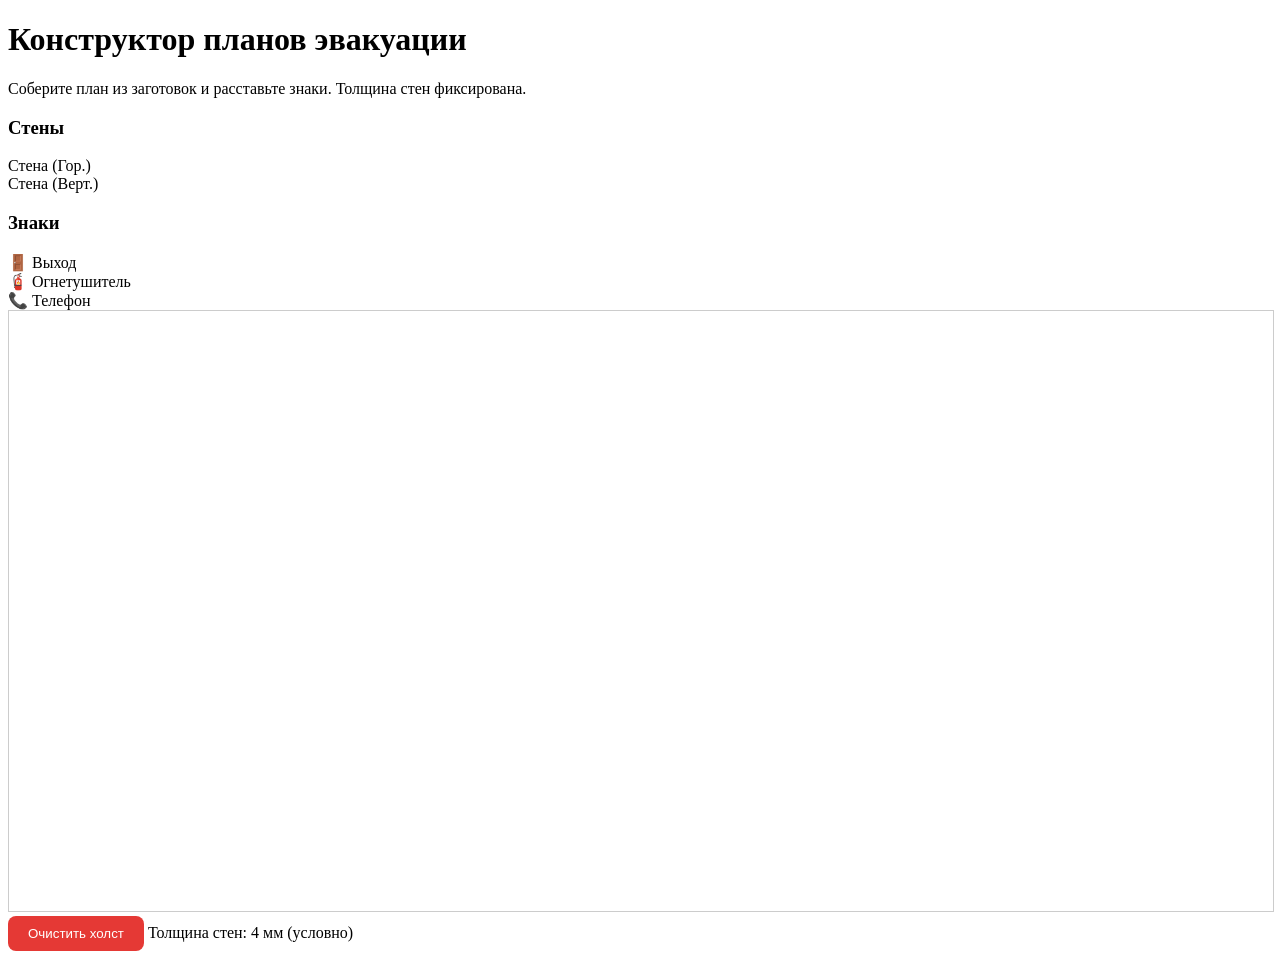
==== plans/index.html @ a9067266 "Create index.html" ====
<!DOCTYPE html>
<html lang="ru">
<head>
  <meta charset="UTF-8">
  <meta name="viewport" content="width=device-width, initial-scale=1.0">
  <title>Конструктор планов эвакуации</title>
  <link rel="stylesheet" href="style.css">
</head>
<body>
  <div class="app-container">
    <header>
      <h1>Конструктор планов эвакуации</h1>
      <p>Соберите план из заготовок и расставьте знаки. Толщина стен фиксирована.</p>
    </header>

    <div class="main-area">
      <!-- Палитра -->
      <aside class="palette">
        <h3>Стены</h3>
        <div class="wall-tools">
          <div class="tool wall-h" draggable="true" data-type="wall-h">Стена (Гор.)</div>
          <div class="tool wall-v" draggable="true" data-type="wall-v">Стена (Верт.)</div>
        </div>
        
        <h3>Знаки</h3>
        <div class="sign-tools">
          <div class="tool sign-exit" draggable="true" data-type="sign" data-sign="exit">🚪 Выход</div>
          <div class="tool sign-ext" draggable="true" data-type="sign" data-sign="extinguisher">🧯 Огнетушитель</div>
          <div class="tool sign-phone" draggable="true" data-type="sign" data-sign="phone">📞 Телефон</div>
        </div>
      </aside>

      <!-- Рабочая область -->
      <main class="workspace">
        <svg id="canvas" width="100%" height="600" style="background: #fff; border: 1px solid #ccc;">
          <!-- Сюда будут добавляться элементы -->
          <g id="grid-layer"></g>
          <g id="content-layer"></g>
        </svg>
      </main>
    </div>
    
    <div class="status-bar">
      <button id="clearBtn" style="background: #e53935; color: white; border: none; padding: 10px 20px; border-radius: 8px; cursor: pointer;">Очистить холст</button>
      <span>Толщина стен: 4 мм (условно)</span>
    </div>
  </div>
  <script src="script.js"></script>
</body>
</html>
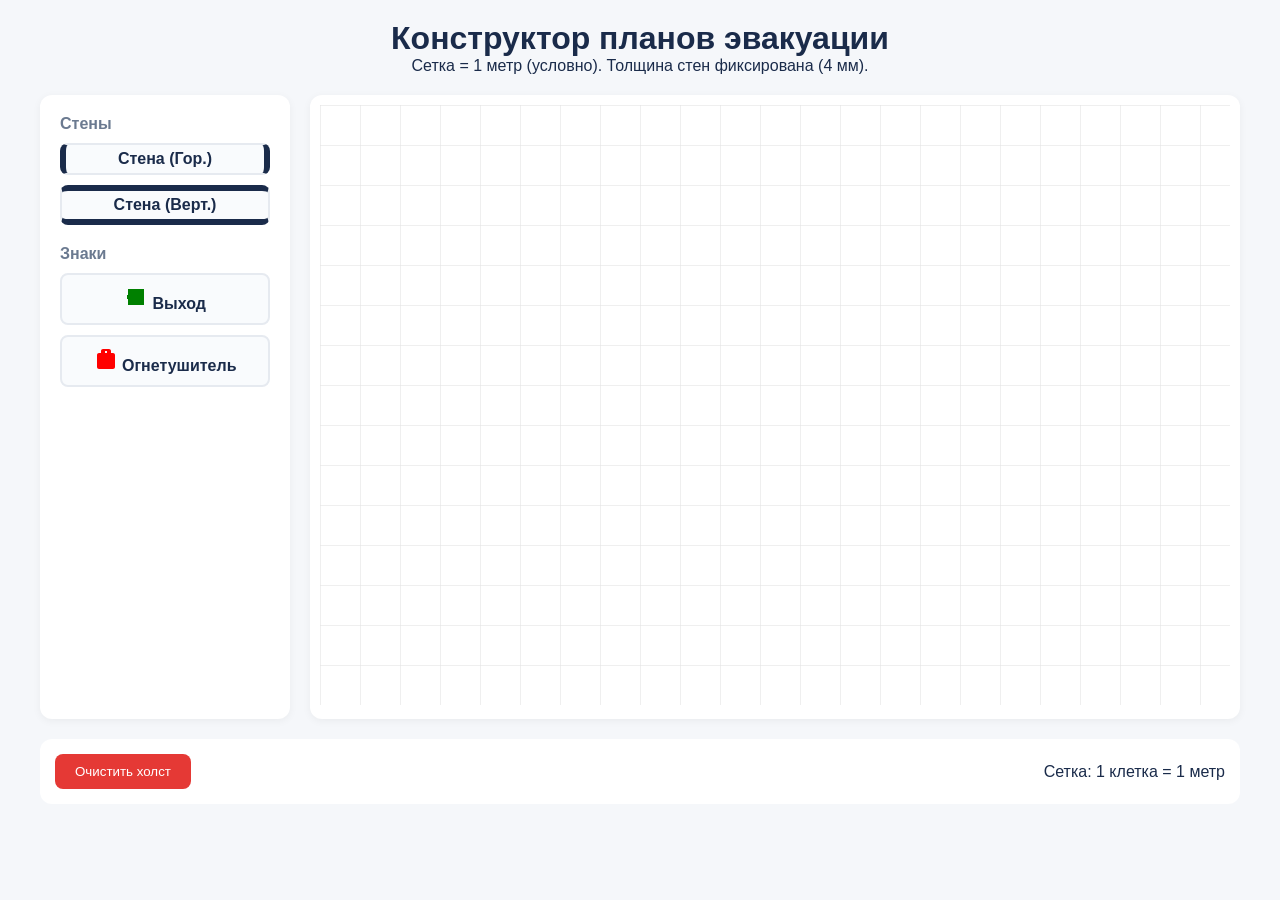
==== commit 571e9bf3: "Update index.html" ====
--- a/plans/index.html
+++ b/plans/index.html
@@ -10,7 +10,7 @@
   <div class="app-container">
     <header>
       <h1>Конструктор планов эвакуации</h1>
-      <p>Соберите план из заготовок и расставьте знаки. Толщина стен фиксирована.</p>
+      <p>Сетка = 1 метр (условно). Толщина стен фиксирована (4 мм).</p>
     </header>
 
     <div class="main-area">
@@ -18,23 +18,33 @@
       <aside class="palette">
         <h3>Стены</h3>
         <div class="wall-tools">
-          <div class="tool wall-h" draggable="true" data-type="wall-h">Стена (Гор.)</div>
-          <div class="tool wall-v" draggable="true" data-type="wall-v">Стена (Верт.)</div>
+          <div class="tool wall-h" data-type="wall-h">Стена (Гор.)</div>
+          <div class="tool wall-v" data-type="wall-v">Стена (Верт.)</div>
         </div>
         
         <h3>Знаки</h3>
         <div class="sign-tools">
-          <div class="tool sign-exit" draggable="true" data-type="sign" data-sign="exit">🚪 Выход</div>
-          <div class="tool sign-ext" draggable="true" data-type="sign" data-sign="extinguisher">🧯 Огнетушитель</div>
-          <div class="tool sign-phone" draggable="true" data-type="sign" data-sign="phone">📞 Телефон</div>
+          <!-- Тут мы заменим эмодзи на SVG-иконки (пока оставим текст для примера) -->
+          <div class="tool sign-exit" data-type="sign" data-sign="exit">
+            <svg width="24" height="24" viewBox="0 0 24 24"><path fill="green" d="M10 17l5-5-5-5v3H3v4h7v3zM20 4H4v16h16V4z"/></svg> Выход
+          </div>
+          <div class="tool sign-ext" data-type="sign" data-sign="extinguisher">
+             <svg width="24" height="24" viewBox="0 0 24 24"><path fill="red" d="M19 6h-2V4c0-1.1-.9-2-2-2h-6c-1.1 0-2 .9-2 2v2H5c-1.1 0-2 .9-2 2v12c0 1.1.9 2 2 2h14c1.1 0 2-.9 2-2V8c0-1.1-.9-2-2-2zm-8-2h2v2h-2V4z"/></svg> Огнетушитель
+          </div>
         </div>
       </aside>
 
       <!-- Рабочая область -->
       <main class="workspace">
-        <svg id="canvas" width="100%" height="600" style="background: #fff; border: 1px solid #ccc;">
-          <!-- Сюда будут добавляться элементы -->
-          <g id="grid-layer"></g>
+        <svg id="canvas" width="100%" height="600">
+          <!-- Сетка -->
+          <defs>
+            <pattern id="grid" width="40" height="40" patternUnits="userSpaceOnUse">
+              <path d="M 40 0 L 0 0 0 40" fill="none" stroke="#e0e0e0" stroke-width="1"/>
+            </pattern>
+          </defs>
+          <rect width="100%" height="100%" fill="url(#grid)" />
+          
           <g id="content-layer"></g>
         </svg>
       </main>
@@ -42,7 +52,7 @@
     
     <div class="status-bar">
       <button id="clearBtn" style="background: #e53935; color: white; border: none; padding: 10px 20px; border-radius: 8px; cursor: pointer;">Очистить холст</button>
-      <span>Толщина стен: 4 мм (условно)</span>
+      <span>Сетка: 1 клетка = 1 метр</span>
     </div>
   </div>
   <script src="script.js"></script>
--- a/plans/style.css
+++ b/plans/style.css
@@ -0,0 +1,28 @@
+* { box-sizing: border-box; margin: 0; padding: 0; }
+body { font-family: -apple-system, BlinkMacSystemFont, "Segoe UI", Roboto, Arial, sans-serif; background: #f5f7fa; color: #1a2b4a; padding: 20px; }
+.app-container { max-width: 1200px; margin: 0 auto; }
+header { text-align: center; margin-bottom: 20px; }
+.main-area { display: flex; gap: 20px; flex-direction: column; }
+@media (min-width: 800px) { .main-area { flex-direction: row; } }
+
+.palette { background: #fff; padding: 20px; border-radius: 12px; width: 100%; box-shadow: 0 2px 8px rgba(0,0,0,0.05); }
+@media (min-width: 800px) { .palette { width: 250px; flex-shrink: 0; } }
+.palette h3 { margin-bottom: 10px; font-size: 1rem; color: #6b7a90; }
+.wall-tools, .sign-tools { display: flex; flex-direction: column; gap: 10px; margin-bottom: 20px; }
+
+.tool { 
+  padding: 10px; border: 2px solid #e6eaf0; border-radius: 8px; cursor: grab; 
+  text-align: center; font-weight: bold; background: #f9fbfd; transition: 0.2s;
+}
+.tool:hover { border-color: #e53935; background: #fff; }
+.wall-h { border-left: 6px solid #1a2b4a; border-right: 6px solid #1a2b4a; padding: 5px; }
+.wall-v { border-top: 6px solid #1a2b4a; border-bottom: 6px solid #1a2b4a; padding: 5px; }
+
+.workspace { flex: 1; background: #fff; border-radius: 12px; padding: 10px; box-shadow: 0 2px 8px rgba(0,0,0,0.05); }
+
+.status-bar { display: flex; justify-content: space-between; align-items: center; margin-top: 20px; background: #fff; padding: 15px; border-radius: 12px; }
+
+/* Стили для SVG элементов */
+.wall { fill: #2c3e50; cursor: move; }
+.sign { font-size: 24px; cursor: move; user-select: none; }
+.resize-handle { fill: #e53935; cursor: pointer; }
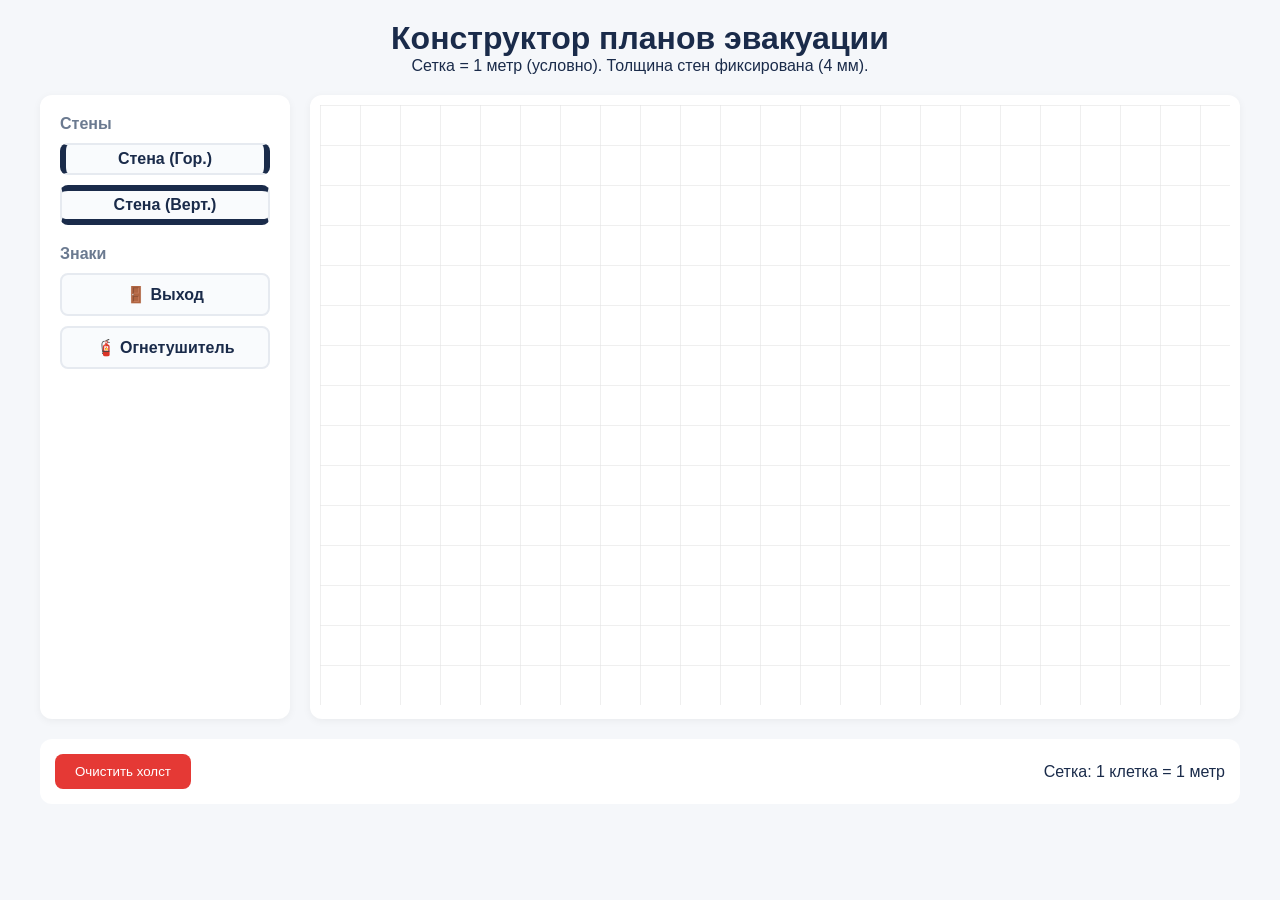
==== commit 05e3ec74: "Update index.html" ====
--- a/plans/index.html
+++ b/plans/index.html
@@ -24,27 +24,24 @@
         
         <h3>Знаки</h3>
         <div class="sign-tools">
-          <!-- Тут мы заменим эмодзи на SVG-иконки (пока оставим текст для примера) -->
-          <div class="tool sign-exit" data-type="sign" data-sign="exit">
-            <svg width="24" height="24" viewBox="0 0 24 24"><path fill="green" d="M10 17l5-5-5-5v3H3v4h7v3zM20 4H4v16h16V4z"/></svg> Выход
-          </div>
-          <div class="tool sign-ext" data-type="sign" data-sign="extinguisher">
-             <svg width="24" height="24" viewBox="0 0 24 24"><path fill="red" d="M19 6h-2V4c0-1.1-.9-2-2-2h-6c-1.1 0-2 .9-2 2v2H5c-1.1 0-2 .9-2 2v12c0 1.1.9 2 2 2h14c1.1 0 2-.9 2-2V8c0-1.1-.9-2-2-2zm-8-2h2v2h-2V4z"/></svg> Огнетушитель
-          </div>
+          <div class="tool sign-exit" data-type="sign" data-sign="exit">🚪 Выход</div>
+          <div class="tool sign-ext" data-type="sign" data-sign="extinguisher">🧯 Огнетушитель</div>
         </div>
       </aside>
 
       <!-- Рабочая область -->
       <main class="workspace">
         <svg id="canvas" width="100%" height="600">
-          <!-- Сетка -->
+          <!-- Сетка как паттерн на фоне (не мешает кликам) -->
           <defs>
             <pattern id="grid" width="40" height="40" patternUnits="userSpaceOnUse">
               <path d="M 40 0 L 0 0 0 40" fill="none" stroke="#e0e0e0" stroke-width="1"/>
             </pattern>
           </defs>
-          <rect width="100%" height="100%" fill="url(#grid)" />
+          <!-- Фон с сеткой -->
+          <rect id="bg-grid" width="100%" height="100%" fill="url(#grid)" />
           
+          <!-- Слой для контента -->
           <g id="content-layer"></g>
         </svg>
       </main>
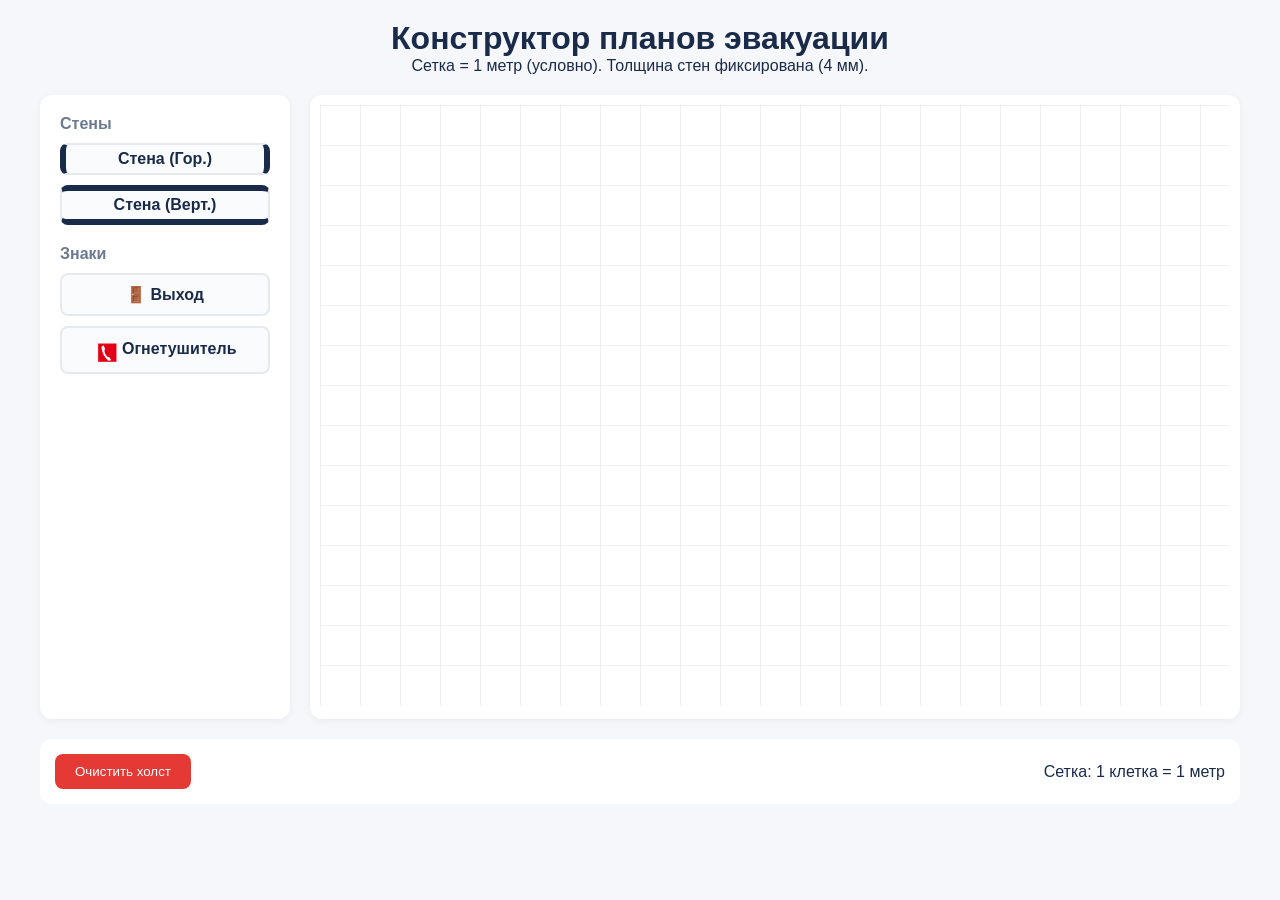
==== commit 088c6202: "Update index.html" ====
--- a/plans/index.html
+++ b/plans/index.html
@@ -25,7 +25,8 @@
         <h3>Знаки</h3>
         <div class="sign-tools">
           <div class="tool sign-exit" data-type="sign" data-sign="exit">🚪 Выход</div>
-          <div class="tool sign-ext" data-type="sign" data-sign="extinguisher">🧯 Огнетушитель</div>
+          <div class="tool sign-ext" data-type="sign" data-sign="extinguisher">
+          <img src="extinguisher.svg" width="24" height="24" style="vertical-align: middle;"> Огнетушитель</div>
         </div>
       </aside>
 
